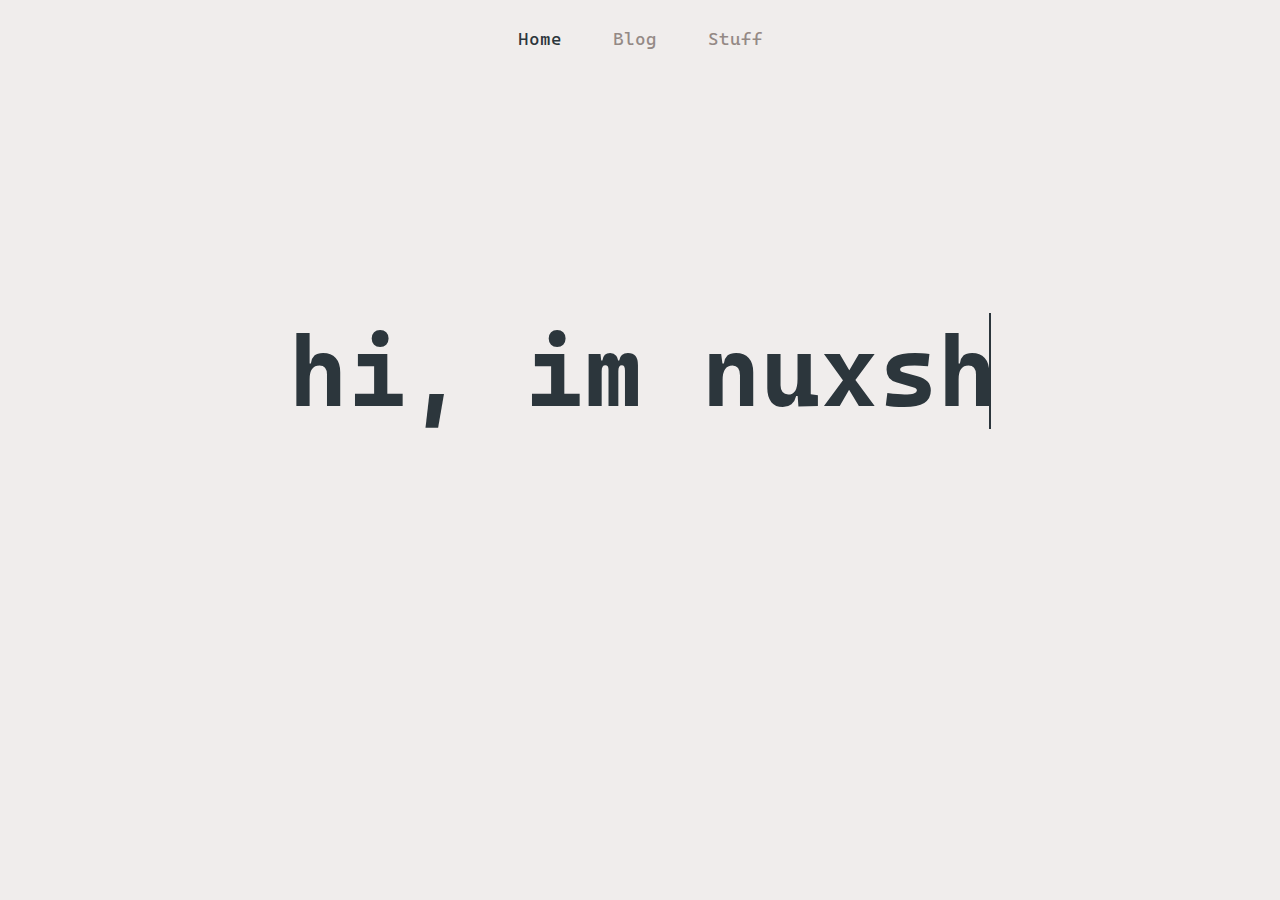
==== index.html @ 94c445d9 "stuff" ====
<!DOCTYPE html>
<html lang="en">
  <head>
    <title>my site</title>
    <meta charset="UTF-8" />
    <meta name="viewport" content="width=device-width, initial-scale=1" />
    <link href="css/style.css" rel="stylesheet" />
  </head>
  <body>
    <div class="links">
      <a class="active" href="">Home</a>
      <a href="blog/index.html">Blog</a>
      <a href="stuff.html">Stuff</a>
    </div>

    <div class="center">
      <p class="prominent anim-typewriter-text anim-typewriter">hi, im nuxsh</p>
    </div>
  </body>
</html>
---- css/style.css ----
@font-face {
  font-family: "Cascadia Code";
  src: url("../fonts/CascadiaCode.ttf");
}

@font-face {
  font-family: "ETBembo", Garamond, serif;
  src: url("../fonts/et-book-roman-line-figures.ttf");
}

html {
  min-height: 100%;
  -ms-overflow-style: none; /* IE and Edge */
  scrollbar-width: none; /* Firefox */
}

body {
  background-color: #f0edec;
  color: #2c363c;
  font-family: "Cascadia Code", Courier, monospace;
}

.links {
  overflow: hidden;
  margin: auto;
  width: 75%;
  padding: 20px;
  text-align: center;
  font-size: 18px;
}

.links a {
  color: #948985;
  text-decoration: none;
  padding: 5px 20px;
}

.links a:hover {
  color: #2c363c;
  /* text-decoration: underline; */
}

.links a.active {
  color: #2c363c;
}

.center {
  display: flex;
  justify-content: center;
  align-items: center;
  min-height: 80vh;
}

.prominent {
  font-size: 100px;
  font-weight: 700;
  position: relative;
  transform: translateY(-50%);
}

.anim-typewriter-text {
  width: 7em;
  margin: 0 auto;
  border-right: 2px solid #2c363c;
  text-align: center;
  white-space: nowrap;
  overflow: hidden;
}

.anim-typewriter {
  animation: typewriter 1.25s steps(12) 1s 1 normal both,
    blinkTextCursor 600ms steps(12) infinite normal;
}
@keyframes typewriter {
  from {
    width: 0;
  }
  to {
    width: 7.2em;
  }
}
@keyframes blinkTextCursor {
  from {
    border-right-color: #2c363c;
  }
  to {
    border-right-color: transparent;
  }
}

.meta-container {
  display: flex;
  justify-content: center;
  align-items: center;
  min-height: 60vh;
}

.title-word {
  animation: color-animation 4s linear infinite;
  font-size: 150px;
  font-weight: 900;
  padding: 25px;
}

.title-word-1 {
  --color-1: #a8334c;
  --color-2: #597a37;
  --color-3: #88507D;
}

.title-word-2 {
  --color-1: #a8623e;
  --color-2: #286486;
  --color-3: #3B8992;
}

.title-word-3 {
  --color-1: #286486;
  --color-2: #88507D;
  --color-3: #a8623e;
}

.title-word-4 {
  --color-1: #88507D;
  --color-2: #a8334c;
  --color-3: #597a37;
}

.title-word-5 {
  --color-1: #3B8992;
  --color-2: #a8623e;
  --color-3: #286486;
}

@keyframes color-animation {
  0%    {color: var(--color-1)}
  32%   {color: var(--color-1)}
  33%   {color: var(--color-2)}
  65%   {color: var(--color-2)}
  66%   {color: var(--color-3)}
  99%   {color: var(--color-3)}
  100%  {color: var(--color-1)}
}

.posts {
  padding: 2% 25%;
}

.posts a {
  color: #2c363c;
  font-size: 21px;
  text-decoration: none;
}

.posts a:hover {
  text-decoration: underline;
}

::-moz-selection {
  background: #cbd9e3;
}

::selection {
  background: #cbd9e3;
}

@media only screen and (max-width: 768px) {
  /* For mobile phones: */
  .posts {
    padding: 5% 10%;
  }
  .prominent {
    font-size: 44px;
  }
}
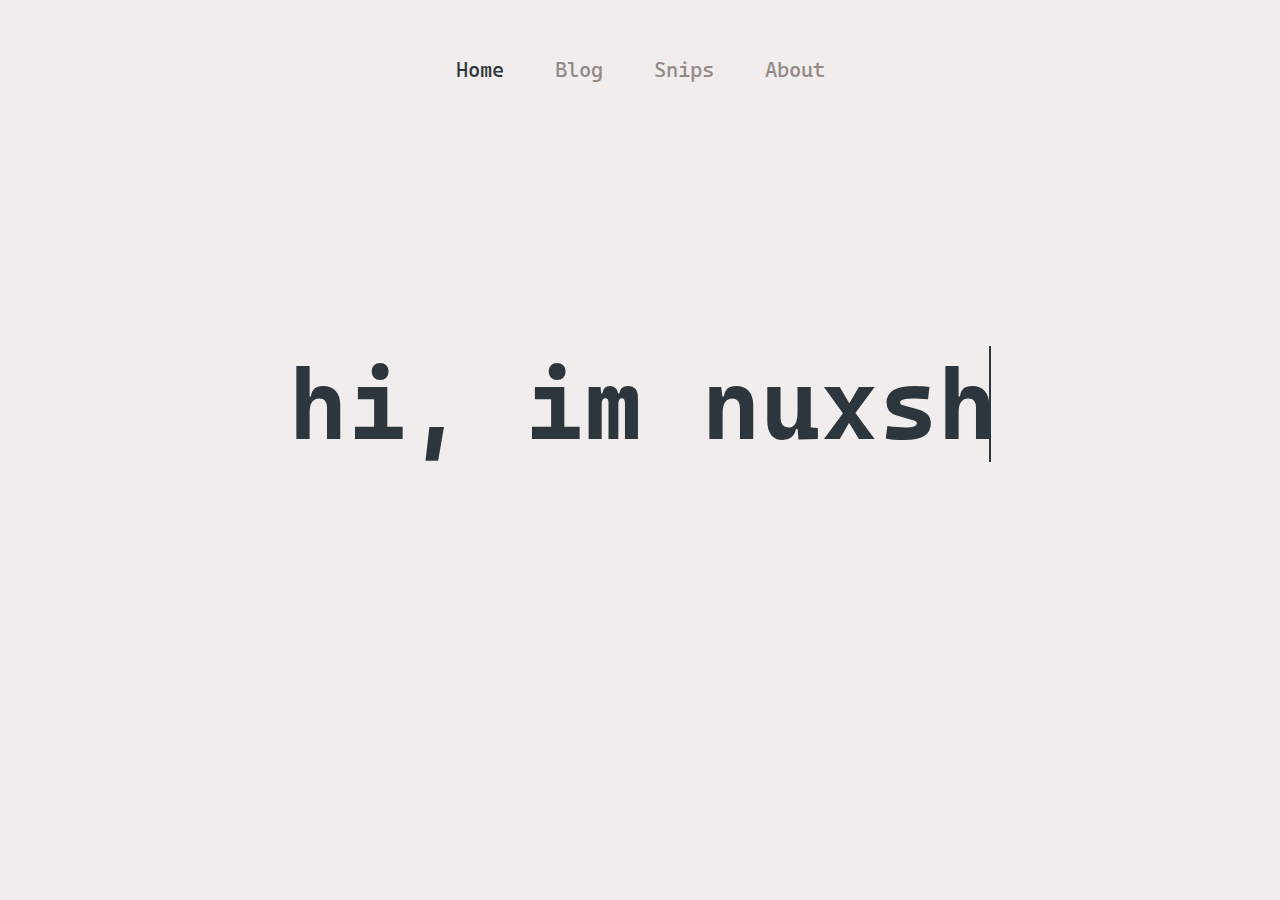
==== commit 066931d2: "restrucure site and add about.html" ====
--- a/index.html
+++ b/index.html
@@ -10,7 +10,8 @@
     <div class="links">
       <a class="active" href="">Home</a>
       <a href="blog/index.html">Blog</a>
-      <a href="stuff.html">Stuff</a>
+      <a href="snips.html">Snips</a>
+      <a href="about.html">About</a>
     </div>
 
     <div class="center">
--- a/css/style.css
+++ b/css/style.css
@@ -18,6 +18,31 @@
   background-color: #f0edec;
   color: #2c363c;
   font-family: "Cascadia Code", Courier, monospace;
+}
+
+#content {
+  width: 55%
+}
+
+.title {
+  text-align: left;
+  margin-bottom: 0.5em;
+  margin-top: 1.5em;
+}
+
+.date {
+  font-size: 14px;
+  color: #948985;
+}
+
+a {
+  color: #2c363c;
+  font-size: 21px;
+  text-decoration: none;
+}
+
+a:hover {
+  text-decoration: underline;
 }
 
 .links {
@@ -25,6 +50,7 @@
   margin: auto;
   width: 75%;
   padding: 20px;
+  padding-top: 50px;
   text-align: center;
   font-size: 18px;
 }
@@ -95,6 +121,22 @@
   min-height: 60vh;
 }
 
+.about-container {
+  padding-top: 3em;
+  text-align: left;
+  width: 80%;
+  overflow: hidden;
+  margin: auto;
+  line-height: 1.5em;
+  font-size: 17px;
+}
+
+.about-container a {
+  color: #2c363c;
+  font-size: 17px;
+  padding: 0px;
+}
+
 .title-word {
   animation: color-animation 4s linear infinite;
   font-size: 150px;
@@ -105,55 +147,71 @@
 .title-word-1 {
   --color-1: #a8334c;
   --color-2: #597a37;
-  --color-3: #88507D;
+  --color-3: #88507d;
 }
 
 .title-word-2 {
   --color-1: #a8623e;
   --color-2: #286486;
-  --color-3: #3B8992;
+  --color-3: #3b8992;
 }
 
 .title-word-3 {
   --color-1: #286486;
-  --color-2: #88507D;
+  --color-2: #88507d;
+  --color-3: #a8334c;
+}
+
+.title-word-4 {
+  --color-1: #88507d;
+  --color-2: #944927;
+  --color-3: #597a37;
+}
+
+.title-word-5 {
+  --color-1: #3b8992;
+  --color-2: #a8334c;
   --color-3: #a8623e;
 }
 
-.title-word-4 {
-  --color-1: #88507D;
-  --color-2: #a8334c;
-  --color-3: #597a37;
-}
-
-.title-word-5 {
-  --color-1: #3B8992;
-  --color-2: #a8623e;
-  --color-3: #286486;
-}
-
 @keyframes color-animation {
-  0%    {color: var(--color-1)}
-  32%   {color: var(--color-1)}
-  33%   {color: var(--color-2)}
-  65%   {color: var(--color-2)}
-  66%   {color: var(--color-3)}
-  99%   {color: var(--color-3)}
-  100%  {color: var(--color-1)}
-}
-
-.posts {
-  padding: 2% 25%;
-}
-
-.posts a {
-  color: #2c363c;
-  font-size: 21px;
-  text-decoration: none;
-}
-
-.posts a:hover {
-  text-decoration: underline;
+  0% {
+    color: var(--color-1);
+  }
+  32% {
+    color: var(--color-1);
+  }
+  33% {
+    color: var(--color-2);
+  }
+  65% {
+    color: var(--color-2);
+  }
+  66% {
+    color: var(--color-3);
+  }
+  99% {
+    color: var(--color-3);
+  }
+  100% {
+    color: var(--color-1);
+  }
+}
+
+::-webkit-scrollbar {
+  width: 13px;
+}
+
+::-webkit-scrollbar-track {
+  background: #e9e4e2;
+}
+
+::-webkit-scrollbar-thumb {
+  background: #ccc7c5;
+}
+
+::-webkit-scrollbar-thumb:hover {
+  background: #b2aead;
 }
 
 ::-moz-selection {
@@ -172,4 +230,8 @@
   .prominent {
     font-size: 44px;
   }
-}
+
+  #content {
+    width: 90%;
+  }
+}
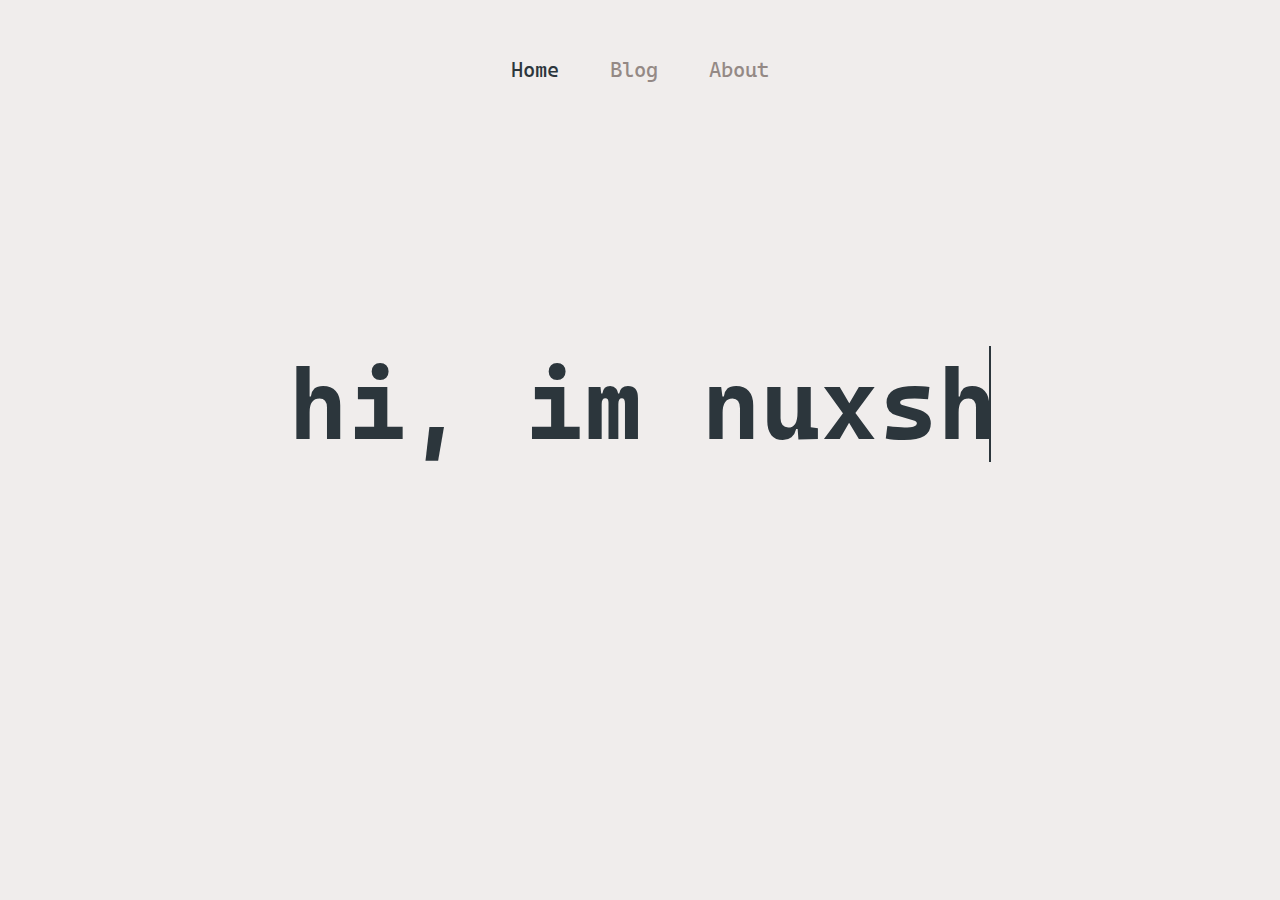
==== commit ed74414f: "updates" ====
--- a/index.html
+++ b/index.html
@@ -10,7 +10,6 @@
     <div class="links">
       <a class="active" href="">Home</a>
       <a href="blog/index.html">Blog</a>
-      <a href="snips.html">Snips</a>
       <a href="about.html">About</a>
     </div>
 
--- a/css/style.css
+++ b/css/style.css
@@ -114,13 +114,6 @@
   }
 }
 
-.meta-container {
-  display: flex;
-  justify-content: center;
-  align-items: center;
-  min-height: 60vh;
-}
-
 .about-container {
   padding-top: 3em;
   text-align: left;
@@ -135,67 +128,6 @@
   color: #2c363c;
   font-size: 17px;
   padding: 0px;
-}
-
-.title-word {
-  animation: color-animation 4s linear infinite;
-  font-size: 150px;
-  font-weight: 900;
-  padding: 25px;
-}
-
-.title-word-1 {
-  --color-1: #a8334c;
-  --color-2: #597a37;
-  --color-3: #88507d;
-}
-
-.title-word-2 {
-  --color-1: #a8623e;
-  --color-2: #286486;
-  --color-3: #3b8992;
-}
-
-.title-word-3 {
-  --color-1: #286486;
-  --color-2: #88507d;
-  --color-3: #a8334c;
-}
-
-.title-word-4 {
-  --color-1: #88507d;
-  --color-2: #944927;
-  --color-3: #597a37;
-}
-
-.title-word-5 {
-  --color-1: #3b8992;
-  --color-2: #a8334c;
-  --color-3: #a8623e;
-}
-
-@keyframes color-animation {
-  0% {
-    color: var(--color-1);
-  }
-  32% {
-    color: var(--color-1);
-  }
-  33% {
-    color: var(--color-2);
-  }
-  65% {
-    color: var(--color-2);
-  }
-  66% {
-    color: var(--color-3);
-  }
-  99% {
-    color: var(--color-3);
-  }
-  100% {
-    color: var(--color-1);
-  }
 }
 
 ::-webkit-scrollbar {
